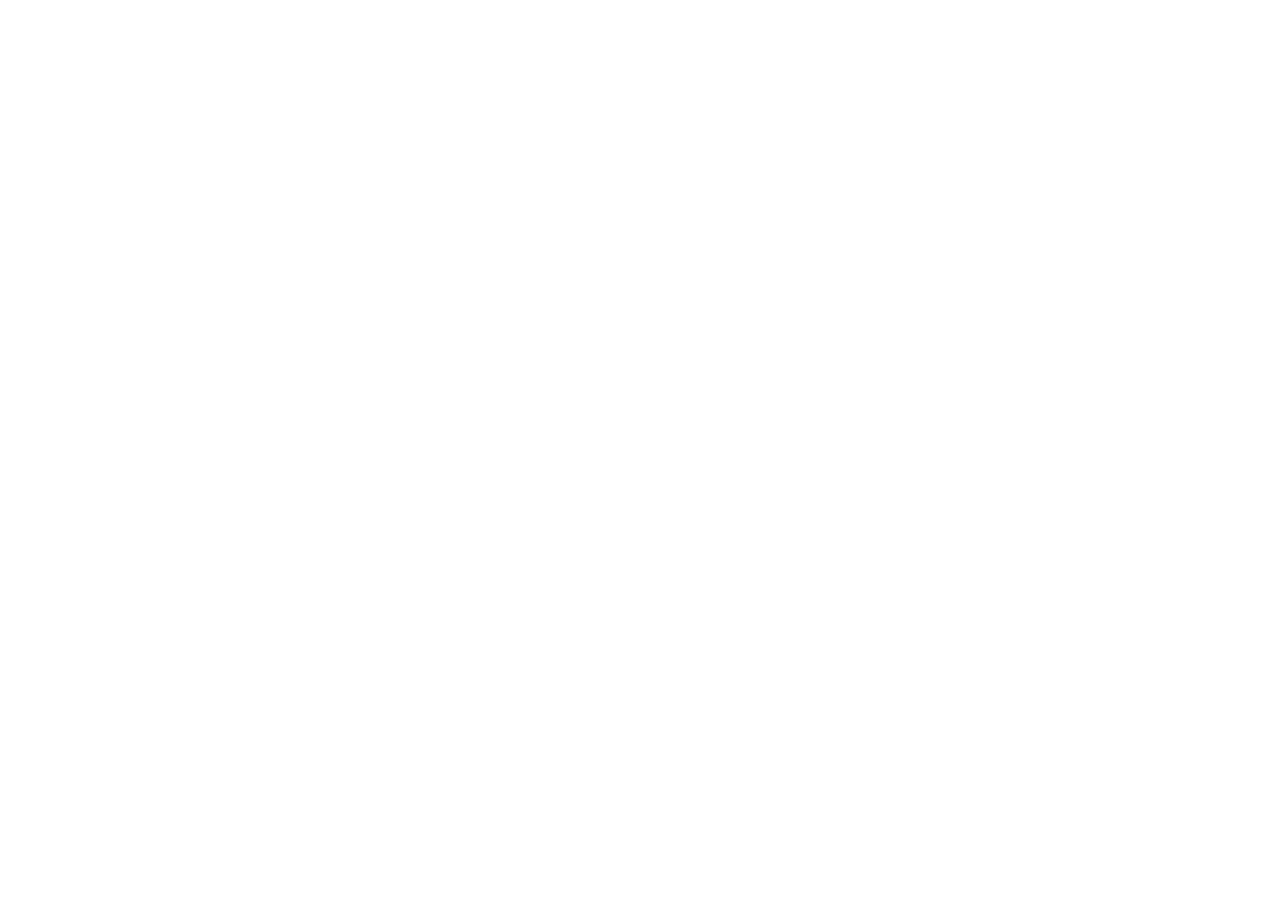
==== src/index.html @ a47d80c7 "Initial commit" ====
<!DOCTYPE html>
<html lang="en">

<head>
  <meta charset="UTF-8">
  <link rel="icon" href="../public/images/ico.png" type="image/png">
  <meta name="viewport" content="width=device-width, initial-scale=1.0">
  <link rel="stylesheet" href="./styles/styles.css">
  <title>Workshop</title>
</head>

<body>

</body>

</html>
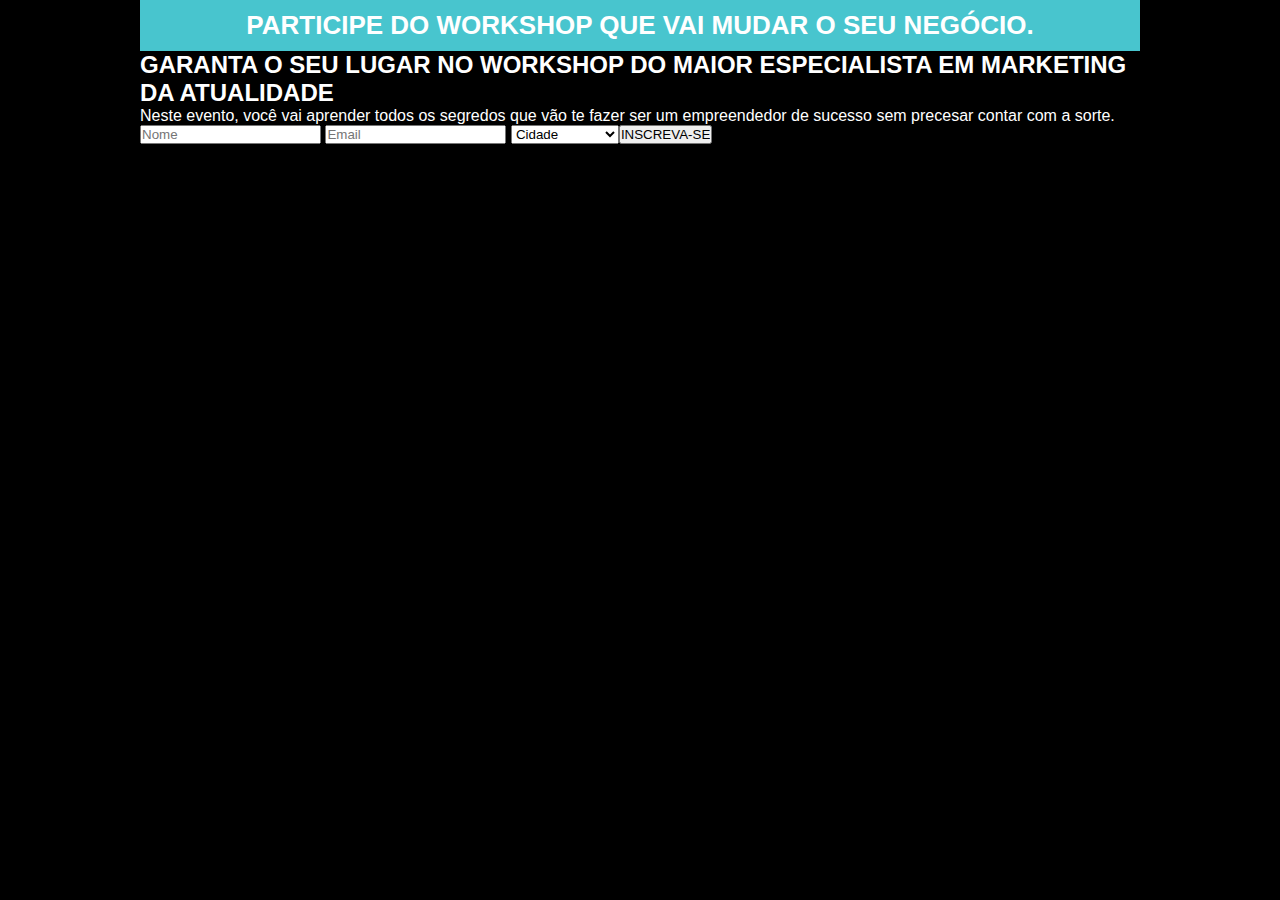
==== commit 4b0fcb0c: "Completed home page structure" ====
--- a/src/index.html
+++ b/src/index.html
@@ -10,7 +10,30 @@
 </head>
 
 <body>
-
+  <div class="container">
+    <header>
+      <h1 class="title">PARTICIPE DO WORKSHOP QUE VAI MUDAR O SEU NEGÓCIO.</h1>
+    </header>
+    <section>
+      <div class="formContainer">
+        <h2>GARANTA O SEU LUGAR NO WORKSHOP DO MAIOR ESPECIALISTA EM MARKETING DA ATUALIDADE</h2>
+        <p>Neste evento, você vai aprender todos os segredos que vão te fazer ser um empreendedor de sucesso sem
+          precesar contar com a sorte.</p>
+        <form>
+          <input type="text" name="name" id="name" placeholder="Nome">
+          <input type="email" name="email" id="email" placeholder="Email">
+          <select name="place">
+            <option selected>Cidade</option>
+            <option value="rj">Rio de Janeiro</option>
+            <option value="sp">São Paulo</option>
+            <option value="mg">Minas Gerais</option>
+            <option value="es">Espírito Santo</option>
+            <input type="submit" value="INSCREVA-SE">
+          </select>
+        </form>
+      </div>
+    </section>
+  </div>
 </body>
 
 </html>--- a/src/styles/styles.css
+++ b/src/styles/styles.css
@@ -0,0 +1,24 @@
+*{
+  margin:0;
+  padding: 0;
+}
+body{
+  font-family: Arial, Helvetica, sans-serif;
+  background-color: #000;
+}
+.container{
+  max-width: 1000px;
+  margin: auto;
+}
+header{
+background-color: #48C5CE;
+text-align: center;
+color: #FFF;
+padding: 10px;
+}
+.title{
+font-size: 26px;
+}
+section{
+  color: #FFF;
+}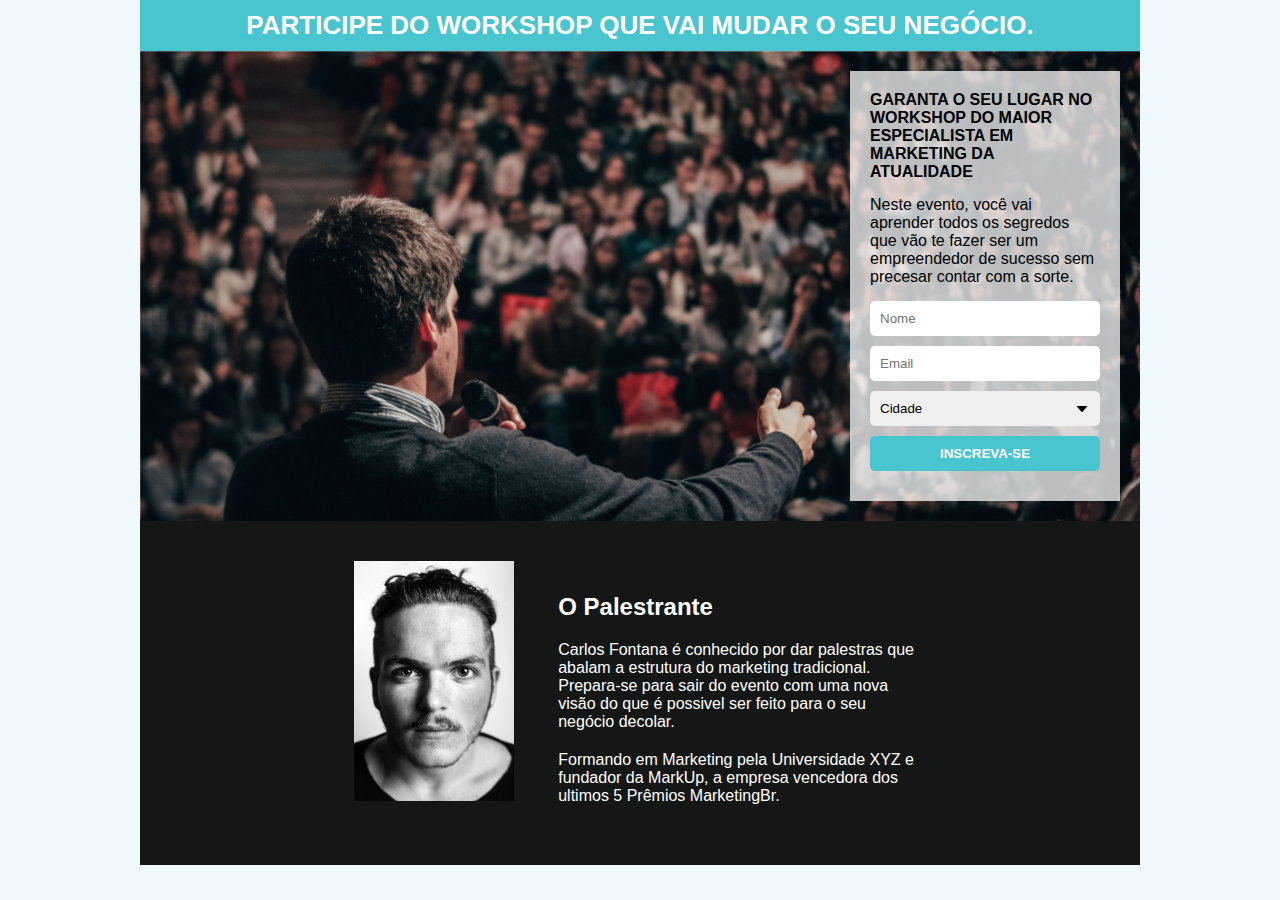
==== commit 67b34a1a: "Styling the project and creating the footer" ====
--- a/src/index.html
+++ b/src/index.html
@@ -16,14 +16,15 @@
     </header>
     <section>
       <div class="formContainer">
-        <h2>GARANTA O SEU LUGAR NO WORKSHOP DO MAIOR ESPECIALISTA EM MARKETING DA ATUALIDADE</h2>
-        <p>Neste evento, você vai aprender todos os segredos que vão te fazer ser um empreendedor de sucesso sem
+        <h2 class="mb">GARANTA O SEU LUGAR NO WORKSHOP DO MAIOR ESPECIALISTA EM MARKETING DA ATUALIDADE</h2>
+        <p class="mb">Neste evento, você vai aprender todos os segredos que vão te fazer ser um empreendedor de sucesso
+          sem
           precesar contar com a sorte.</p>
         <form>
           <input type="text" name="name" id="name" placeholder="Nome">
           <input type="email" name="email" id="email" placeholder="Email">
           <select name="place">
-            <option selected>Cidade</option>
+            <option selected hidden>Cidade</option>
             <option value="rj">Rio de Janeiro</option>
             <option value="sp">São Paulo</option>
             <option value="mg">Minas Gerais</option>
@@ -33,6 +34,19 @@
         </form>
       </div>
     </section>
+    <footer>
+      <img src="../public/images/face.jpg" alt="Foto do palestrate" class="picture">
+      <div class="description">
+        <h3>O Palestrante</h3>
+        <p>Carlos Fontana é conhecido por dar palestras que abalam a estrutura do marketing tradicional.
+          Prepara-se para sair do evento com uma nova visão do que é possivel ser feito para o
+          seu negócio decolar.
+        </p>
+        <p>Formando em Marketing pela Universidade XYZ e fundador da MarkUp, a empresa vencedora dos ultimos 5 Prêmios
+          MarketingBr.
+        </p>
+      </div>
+    </footer>
   </div>
 </body>
 
--- a/src/styles/styles.css
+++ b/src/styles/styles.css
@@ -4,7 +4,8 @@
 }
 body{
   font-family: Arial, Helvetica, sans-serif;
-  background-color: #000;
+  background-color:#F0F8FF
+
 }
 .container{
   max-width: 1000px;
@@ -20,5 +21,64 @@
 font-size: 26px;
 }
 section{
+  padding: 20px;
+  background-image: url('../../public/images/people.jpg');
+  background-size: cover;
+  overflow: hidden;
+}
+.formContainer{
+  max-width: 230px;
+  background-color: #FFFFFFBB;
+  padding: 20px;
+  float: right;
+}
+h2{
+  font-size: 16px;
+}
+.mb{
+  margin-bottom: 15px;
+}
+input,select{
+  width: 100%;
+  box-sizing: border-box;
+  padding: 10px;
+  border: none;
+  border-radius: 5px;
+  margin-bottom: 10px;
+  
+}
+input[type="submit"]{
   color: #FFF;
+  background-color: #48C5CE;
+  font-weight: bold;
+}
+select{
+  -moz-appearance: none;
+  -webkit-appearance: none;
+  appearance: none;
+  background-image: url('../../public/images/arrow.jpg');
+  background-repeat: no-repeat;
+  background-position:calc(100% - 10px) center;
+ 
+}
+footer{
+  background-color: #151616;
+  padding: 40px;
+  text-align: center;
+}
+.picture{
+  width: 160px;
+}
+.description{
+  display: inline-block;
+  text-align: left;
+  color: #FFF;
+  max-width: 40%;
+  margin-left: 40px;
+}
+.description p, .description h3{
+ margin-bottom: 20px;
+}
+.description h3 {
+  font-size: 24px;
 }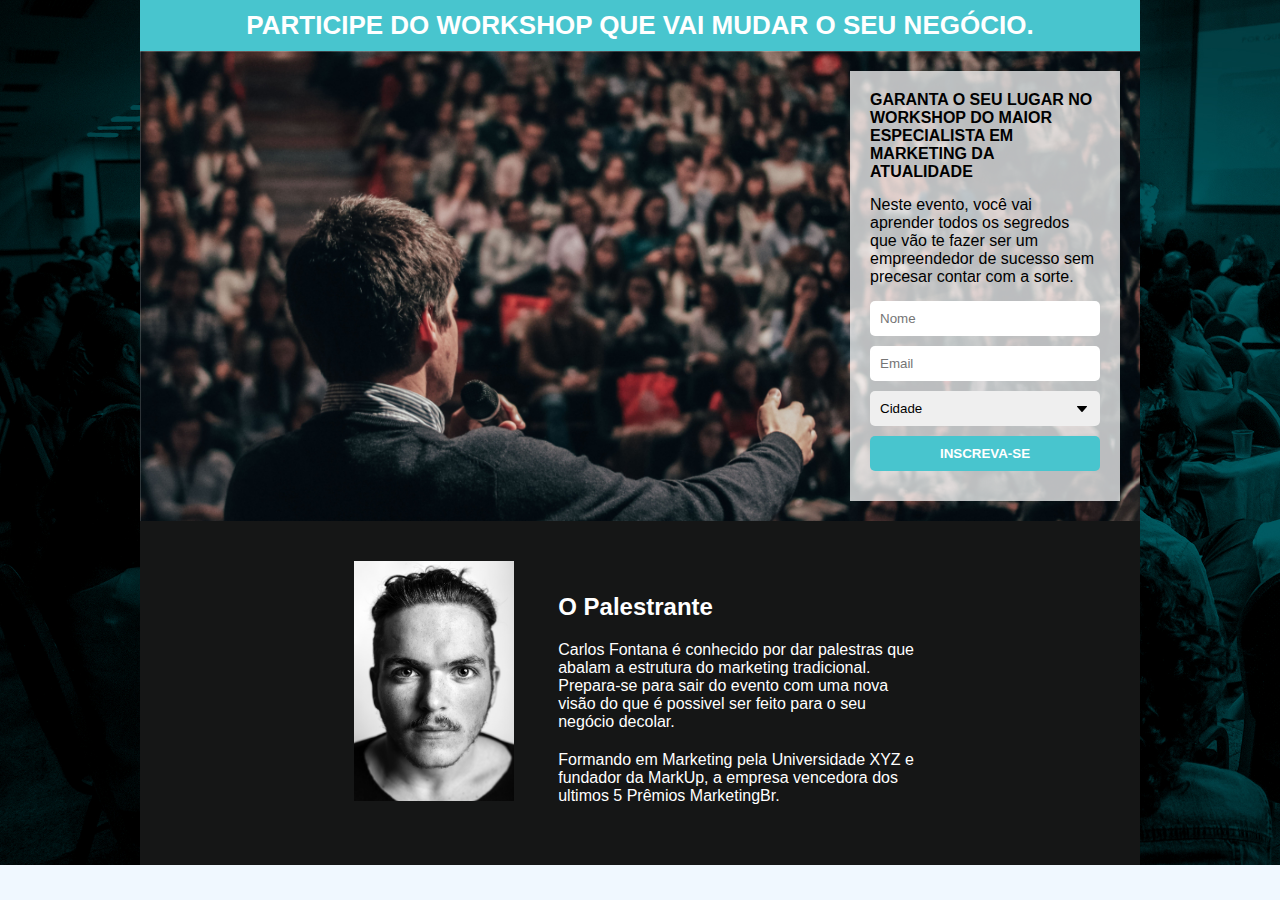
==== commit cf7ea8bd: "Integrating Mailchimp into the project" ====
--- a/src/index.html
+++ b/src/index.html
@@ -20,10 +20,13 @@
         <p class="mb">Neste evento, você vai aprender todos os segredos que vão te fazer ser um empreendedor de sucesso
           sem
           precesar contar com a sorte.</p>
-        <form>
-          <input type="text" name="name" id="name" placeholder="Nome">
-          <input type="email" name="email" id="email" placeholder="Email">
-          <select name="place">
+        <form method="post"
+          action="https://gmail.us1.list-manage.com/subscribe/post?u=3c8402f632e542956f3463936&amp;id=6ce5634efb"
+          id="mc-embedded-subscribe-form" name="mc-embedded-subscribe-form" class="validate" target="_blank" novalidate>
+
+          <input type="text" name="FNAME" id="name" placeholder="Nome">
+          <input type="email" name="EMAIL" id="email" placeholder="Email">
+          <select name="PLACE">
             <option selected hidden>Cidade</option>
             <option value="rj">Rio de Janeiro</option>
             <option value="sp">São Paulo</option>
@@ -31,6 +34,11 @@
             <option value="es">Espírito Santo</option>
             <input type="submit" value="INSCREVA-SE">
           </select>
+          <!-- real people should not fill this in and expect good things - do not remove this or risk form bot signups-->
+
+          <div style="position: absolute; left: -5000px;" aria-hidden="true"><input type="text"
+              name="b_3c8402f632e542956f3463936_6ce5634efb" tabindex="-1" value=""></div>
+
         </form>
       </div>
     </section>
--- a/src/styles/styles.css
+++ b/src/styles/styles.css
@@ -4,8 +4,10 @@
 }
 body{
   font-family: Arial, Helvetica, sans-serif;
-  background-color:#F0F8FF
-
+  background-color:#F0F8FF;
+  background-image: url('../../public/images/background.jpg');
+  background-repeat: no-repeat;
+ background-size: cover
 }
 .container{
   max-width: 1000px;
@@ -81,4 +83,38 @@
 }
 .description h3 {
   font-size: 24px;
+}
+@media(min-width: 300px) and (max-width: 768px){
+  .container{
+    max-width: 450px;
+    margin: auto;
+  }
+  .formContainer{
+    max-width: 300px;
+    margin: auto;
+  }
+  .title{
+    font-size: 14px;
+    }
+    h2{
+      font-size: 14px;
+    }
+    .description h3 {
+      font-size: 20px;
+      text-align: center;
+    }
+    .description{
+      display: block;
+      text-align: center;
+      max-width: 100%;
+      margin: 0;
+    }
+    .description p{
+      text-align: justify;
+    }
+    footer > img{
+     border-radius: 20px;
+    }
+    
+    
 }